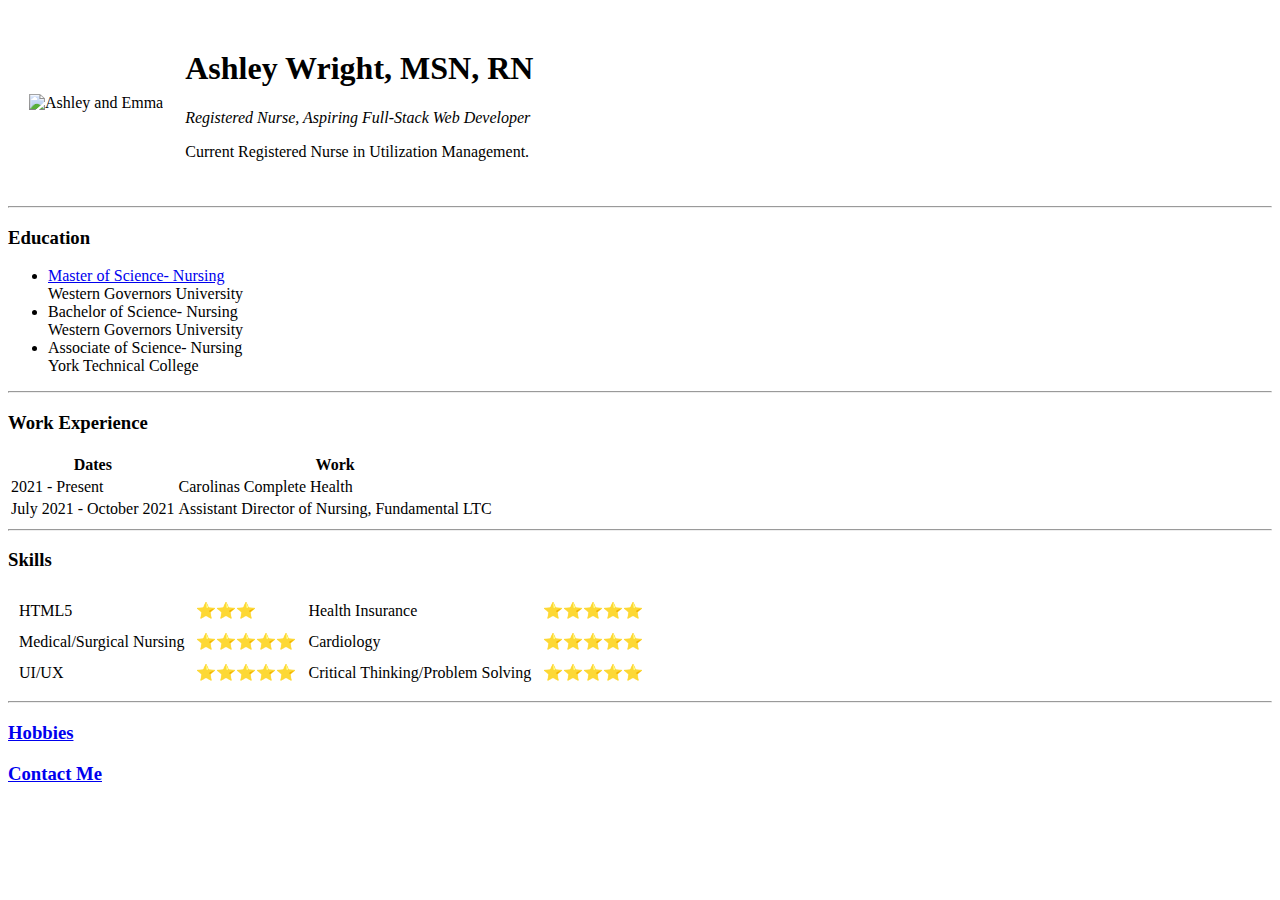
==== index.html @ 92cf84ec "added to page" ====
<!DOCTYPE html>
<html lang="en" dir="ltr">

<head>
  <meta charset="utf-8">
  <title>Ashley's Personal Site</title>
</head>

<body>
  <table cellspacing="20">
    <tr>
      <td><img src="Ashley and Emma-modified.png" alt="Ashley and Emma" height="200"></td>
      <td>  <h1>Ashley Wright, MSN, RN</h1>
        <p><em>Registered Nurse, Aspiring Full-Stack Web Developer</em></p>
        <p>Current Registered Nurse in Utilization Management.</p>
      </td>
    </tr>
  </table>
  <hr>
  <h3>Education</h3>
  <ul>
    <li><a href="https://www.wgu.edu/online-nursing-health-degrees/rn-to-msn-nursing-leadership-management-masters-program.html">Master of Science- Nursing</a><br>Western Governors University</li>
    <li>Bachelor of Science- Nursing <br>Western Governors University</li>
    <li>Associate of Science- Nursing <br>York Technical College</li>
  </ul>
  <hr>
  <h3>Work Experience</h3>
  <table>
    <thead>
      <tr>
        <th>Dates</th>
        <th>Work</th>
      </tr>
    </thead>
    <tbody>
      <tr>
        <td>2021 - Present</td>
        <td>Carolinas Complete Health</td>
      </tr>
      <tr>
<td>July 2021 - October 2021</td>
<td>Assistant Director of Nursing, Fundamental LTC</td>
      </tr>
    </tbody>
    <tfoot>
    </tfoot>
  </table>
  <hr>
  <h3>Skills</h3>
  <table cellspacing="10">
    <tr>
      <td>HTML5</td>
      <td>⭐⭐⭐</td>
      <td>Health Insurance</td>
      <td>⭐⭐⭐⭐⭐</td>
    </tr>
    <tr>
      <td>Medical/Surgical Nursing</td>
      <td>⭐⭐⭐⭐⭐</td>
      <td>Cardiology</td>
      <td>⭐⭐⭐⭐⭐</td>
    </tr>
    <tr>
      <td>UI/UX</td>
      <td>⭐⭐⭐⭐⭐</td>
      <td>Critical Thinking/Problem Solving</td>
      <td>⭐⭐⭐⭐⭐</td>
    </tr>
  </table>
  <hr>
  <h3><a href="hobbies.html">Hobbies</a></h3>
  <h3><a href="contact.html">Contact Me</a></h3>

</body>

</html>
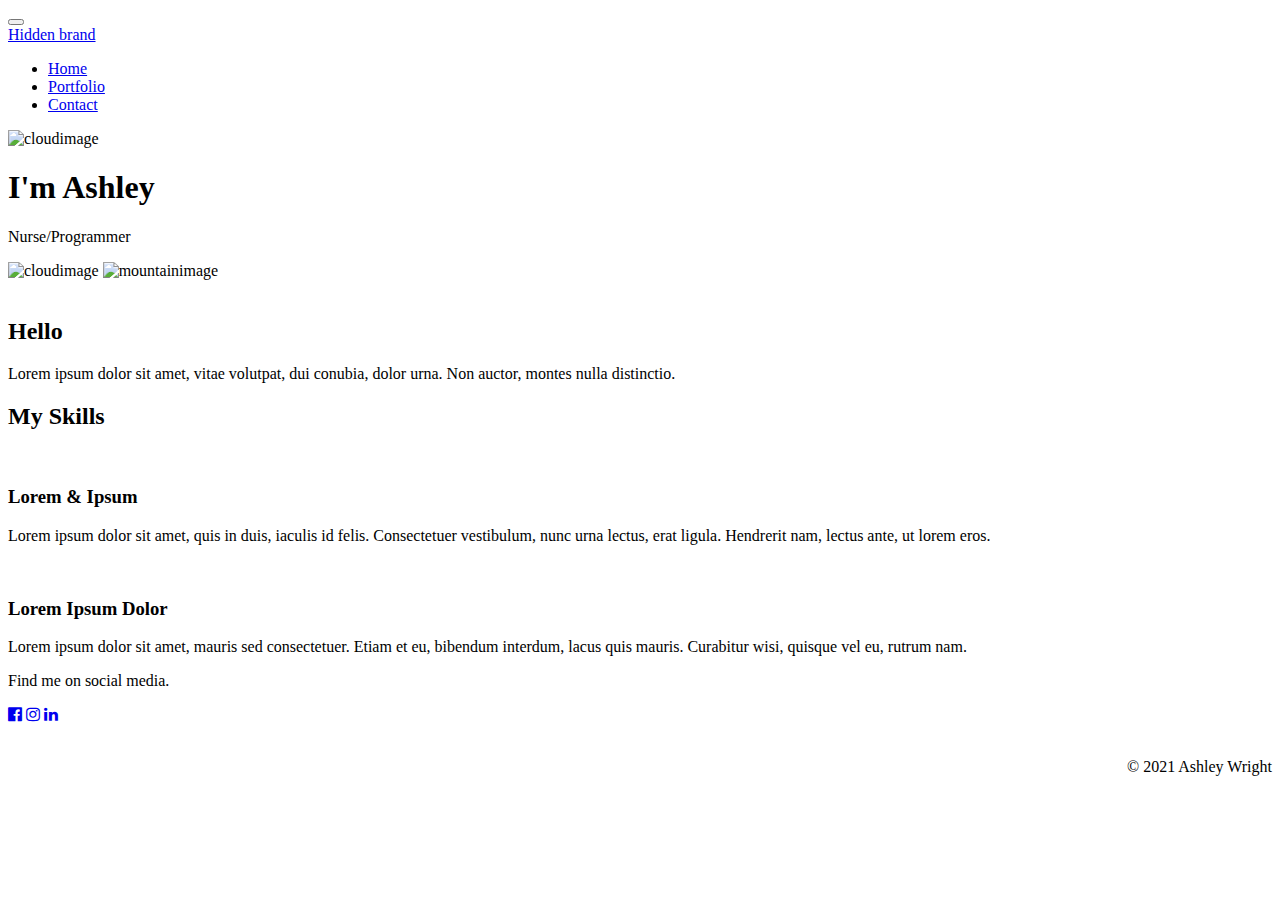
==== commit 63f61b80: "update" ====
--- a/index.html
+++ b/index.html
@@ -1,76 +1,78 @@
 <!DOCTYPE html>
 <html lang="en" dir="ltr">
 
-<head>
+<head display="block">
   <meta charset="utf-8">
-  <title>Ashley's Personal Site</title>
+  <link rel="stylesheet" href="cssstyle\style.css">
+  <link rel="stylesheet" href="https://cdnjs.cloudflare.com/ajax/libs/font-awesome/4.7.0/css/font-awesome.min.css">
+  <link rel="preconnect" href="https://fonts.googleapis.com">
+  <link rel="preconnect" href="https://fonts.gstatic.com" crossorigin>
+  <link href="https://fonts.googleapis.com/css2?family=Satisfy&family=Spartan:wght@200&display=swap" rel="stylesheet">
+  <link href="https://cdn.jsdelivr.net/npm/bootstrap@5.1.3/dist/css/bootstrap.min.css" rel="stylesheet" integrity="sha384-1BmE4kWBq78iYhFldvKuhfTAU6auU8tT94WrHftjDbrCEXSU1oBoqyl2QvZ6jIW3" crossorigin="anonymous">
+  <script src="https://cdn.jsdelivr.net/npm/bootstrap@5.1.3/dist/js/bootstrap.bundle.min.js" integrity="sha384-ka7Sk0Gln4gmtz2MlQnikT1wXgYsOg+OMhuP+IlRH9sENBO0LRn5q+8nbTov4+1p" crossorigin="anonymous"></script>
+  <title>Ashley's Page</title>
 </head>
 
-<body>
-  <table cellspacing="20">
-    <tr>
-      <td><img src="Ashley and Emma-modified.png" alt="Ashley and Emma" height="200"></td>
-      <td>  <h1>Ashley Wright, MSN, RN</h1>
-        <p><em>Registered Nurse, Aspiring Full-Stack Web Developer</em></p>
-        <p>Current Registered Nurse in Utilization Management.</p>
-      </td>
-    </tr>
-  </table>
-  <hr>
-  <h3>Education</h3>
-  <ul>
-    <li><a href="https://www.wgu.edu/online-nursing-health-degrees/rn-to-msn-nursing-leadership-management-masters-program.html">Master of Science- Nursing</a><br>Western Governors University</li>
-    <li>Bachelor of Science- Nursing <br>Western Governors University</li>
-    <li>Associate of Science- Nursing <br>York Technical College</li>
-  </ul>
-  <hr>
-  <h3>Work Experience</h3>
-  <table>
-    <thead>
-      <tr>
-        <th>Dates</th>
-        <th>Work</th>
-      </tr>
-    </thead>
-    <tbody>
-      <tr>
-        <td>2021 - Present</td>
-        <td>Carolinas Complete Health</td>
-      </tr>
-      <tr>
-<td>July 2021 - October 2021</td>
-<td>Assistant Director of Nursing, Fundamental LTC</td>
-      </tr>
-    </tbody>
-    <tfoot>
-    </tfoot>
-  </table>
-  <hr>
-  <h3>Skills</h3>
-  <table cellspacing="10">
-    <tr>
-      <td>HTML5</td>
-      <td>⭐⭐⭐</td>
-      <td>Health Insurance</td>
-      <td>⭐⭐⭐⭐⭐</td>
-    </tr>
-    <tr>
-      <td>Medical/Surgical Nursing</td>
-      <td>⭐⭐⭐⭐⭐</td>
-      <td>Cardiology</td>
-      <td>⭐⭐⭐⭐⭐</td>
-    </tr>
-    <tr>
-      <td>UI/UX</td>
-      <td>⭐⭐⭐⭐⭐</td>
-      <td>Critical Thinking/Problem Solving</td>
-      <td>⭐⭐⭐⭐⭐</td>
-    </tr>
-  </table>
-  <hr>
-  <h3><a href="hobbies.html">Hobbies</a></h3>
-  <h3><a href="contact.html">Contact Me</a></h3>
+<nav class="navbar navbar-expand-lg navbar-light bg-light">
+  <div class="container-fluid">
+    <button class="navbar-toggler" type="button" data-bs-toggle="collapse" data-bs-target="#navbarTogglerDemo01" aria-controls="navbarNav" aria-expanded="false" aria-label="Toggle navigation">
+      <span class="navbar-toggler-icon"></span>
+    </button>
+    <div class="collapse navbar-collapse" id="navbarTogglerDemo01">
+      <a class="navbar-brand" href="#">Hidden brand</a>
+      <ul class="navbar-nav me-auto mb-2 mb-lg-0">
+        <li class="nav-item">
+          <a class="nav-link active" aria-current="page" href="#">Home</a>
+        </li>
+        <li class="nav-item">
+          <a class="nav-link active" href="#">Portfolio</a>
+        </li>
+        <li class="nav-item">
+          <a class="nav-link active" href="#">Contact</a>
+        </li>
+      </ul>
+    </div>
+  </div>
+</nav>
 
+<body class="style.css">
+  <div class="top">
+    <img src="images/cloud.png" alt="cloudimage" class="cloudimage1">
+    <h1>I'm Ashley</h1>
+    <p>Nurse/Programmer</p>
+    <img src="images/cloud.png" alt="cloudimage" class="cloudimage2">
+    <img src="images/mountain.png" alt="mountainimage" class="mountainimage">
+  </div>
+
+  <div class="middle">
+    <img src="" alt="">
+    <h2>Hello</h2>
+    <p>Lorem ipsum dolor sit amet, vitae volutpat, dui conubia, dolor urna. Non auctor, montes nulla distinctio.</p>
+  </div>
+  <div class="skills">
+    <h2>My Skills</h2>
+    <div class="skill-row">
+      <img class="" src="" alt="">
+      <h3>Lorem & Ipsum</h3>
+      <p>Lorem ipsum dolor sit amet, quis in duis, iaculis id felis. Consectetuer vestibulum, nunc urna lectus, erat ligula. Hendrerit nam, lectus ante, ut lorem eros.</p>
+    </div>
+    <div class="skill-row">
+      <img class="" src="" alt="">
+      <h3>Lorem Ipsum Dolor</h3>
+      <p>Lorem ipsum dolor sit amet, mauris sed consectetuer. Etiam et eu, bibendum interdum, lacus quis mauris. Curabitur wisi, quisque vel eu, rutrum nam.</p>
+    </div>
+  </div>
+  </div>
 </body>
 
+<footer class="bottom">
+  <p>Find me on social media.</p>
+  <a href="https://www.facebook.com/awright1002"><i class="fa fa-facebook-official w3-hover-opacity"></i></a>
+  <a href="https://www.instagram.com/unifrau/"><i class="fa fa-instagram w3-hover-opacity"></i></a>
+  <a href="https://www.linkedin.com/in/ashley-w-909702187"><i class="fa fa-linkedin w3-hover-opacity"></i></a>
+<br> </br>
+  <p align="right">© 2021 Ashley Wright</p>
+
+</footer>
+
 </html>
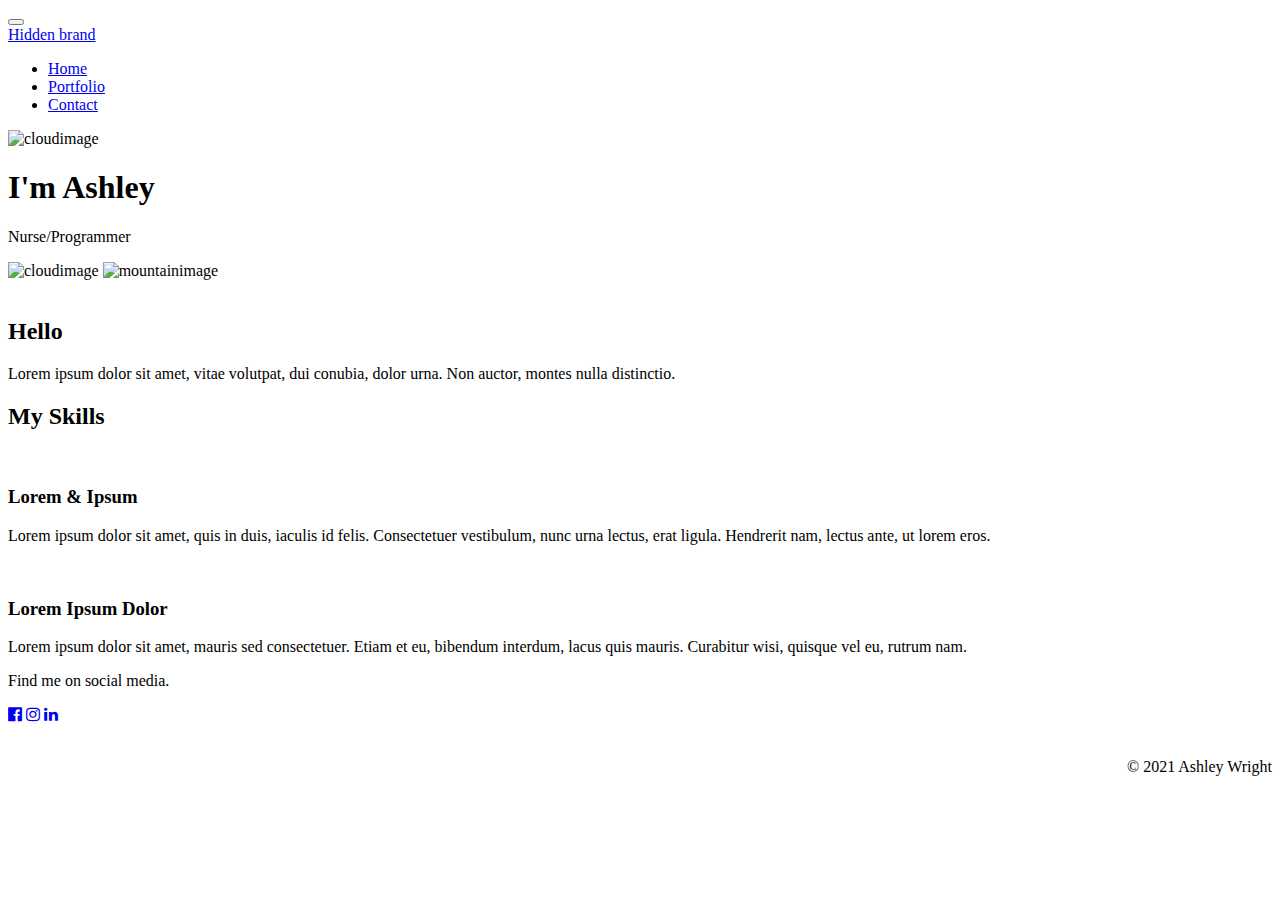
==== commit 3c0fdfba: "Update index.html" ====
--- a/index.html
+++ b/index.html
@@ -3,7 +3,7 @@
 
 <head display="block">
   <meta charset="utf-8">
-  <link rel="stylesheet" href="cssstyle\style.css">
+  <link rel="stylesheet" href="style.css">
   <link rel="stylesheet" href="https://cdnjs.cloudflare.com/ajax/libs/font-awesome/4.7.0/css/font-awesome.min.css">
   <link rel="preconnect" href="https://fonts.googleapis.com">
   <link rel="preconnect" href="https://fonts.gstatic.com" crossorigin>
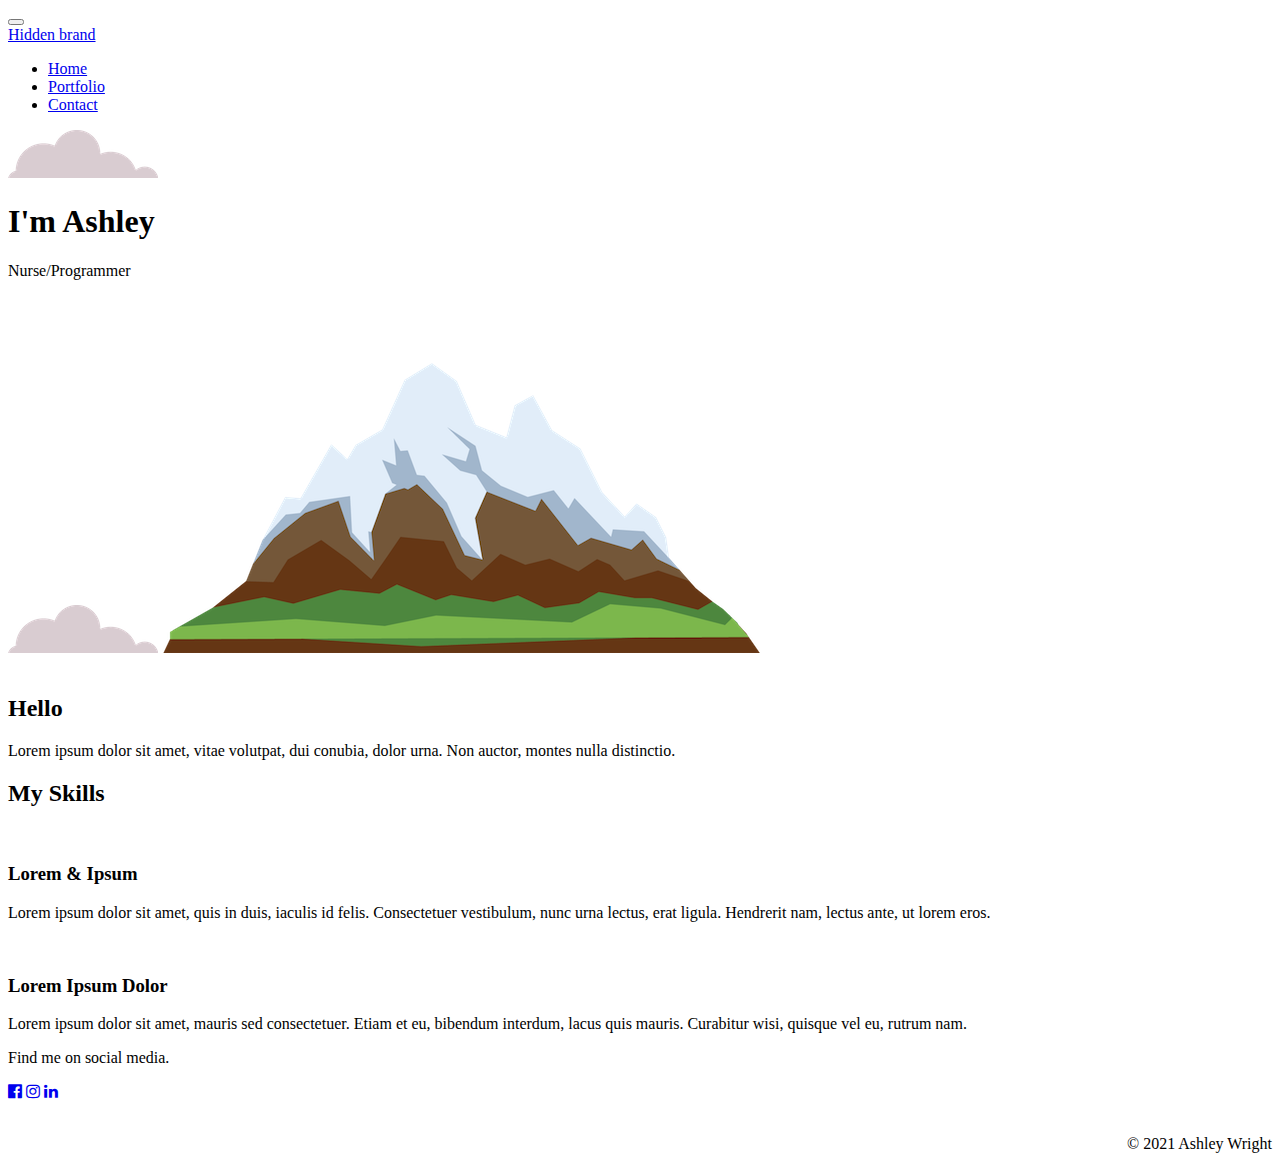
==== commit e1c46f60: "Update index.html" ====
--- a/index.html
+++ b/index.html
@@ -37,11 +37,11 @@
 
 <body class="style.css">
   <div class="top">
-    <img src="images/cloud.png" alt="cloudimage" class="cloudimage1">
+    <img src="cloud.png" alt="cloudimage" class="cloudimage1">
     <h1>I'm Ashley</h1>
     <p>Nurse/Programmer</p>
-    <img src="images/cloud.png" alt="cloudimage" class="cloudimage2">
-    <img src="images/mountain.png" alt="mountainimage" class="mountainimage">
+    <img src="cloud.png" alt="cloudimage" class="cloudimage2">
+    <img src="mountain.png" alt="mountainimage" class="mountainimage">
   </div>
 
   <div class="middle">
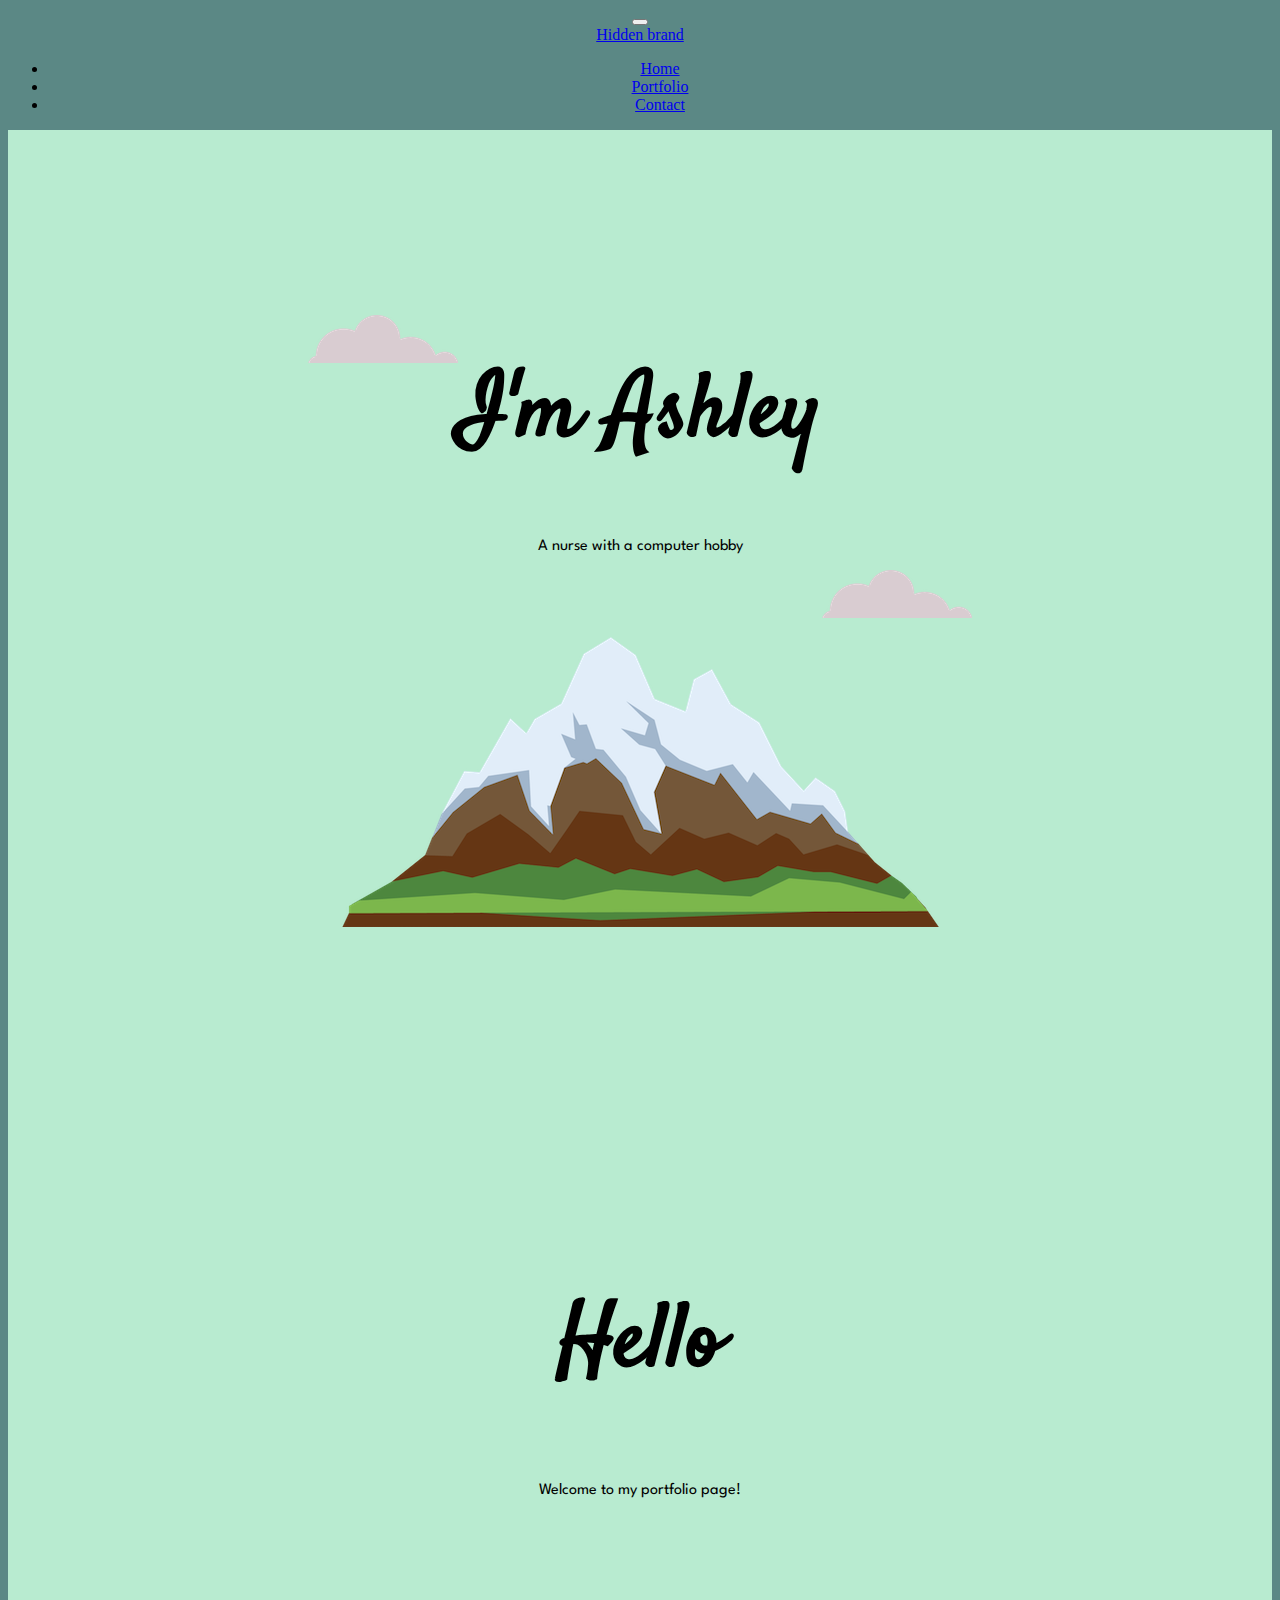
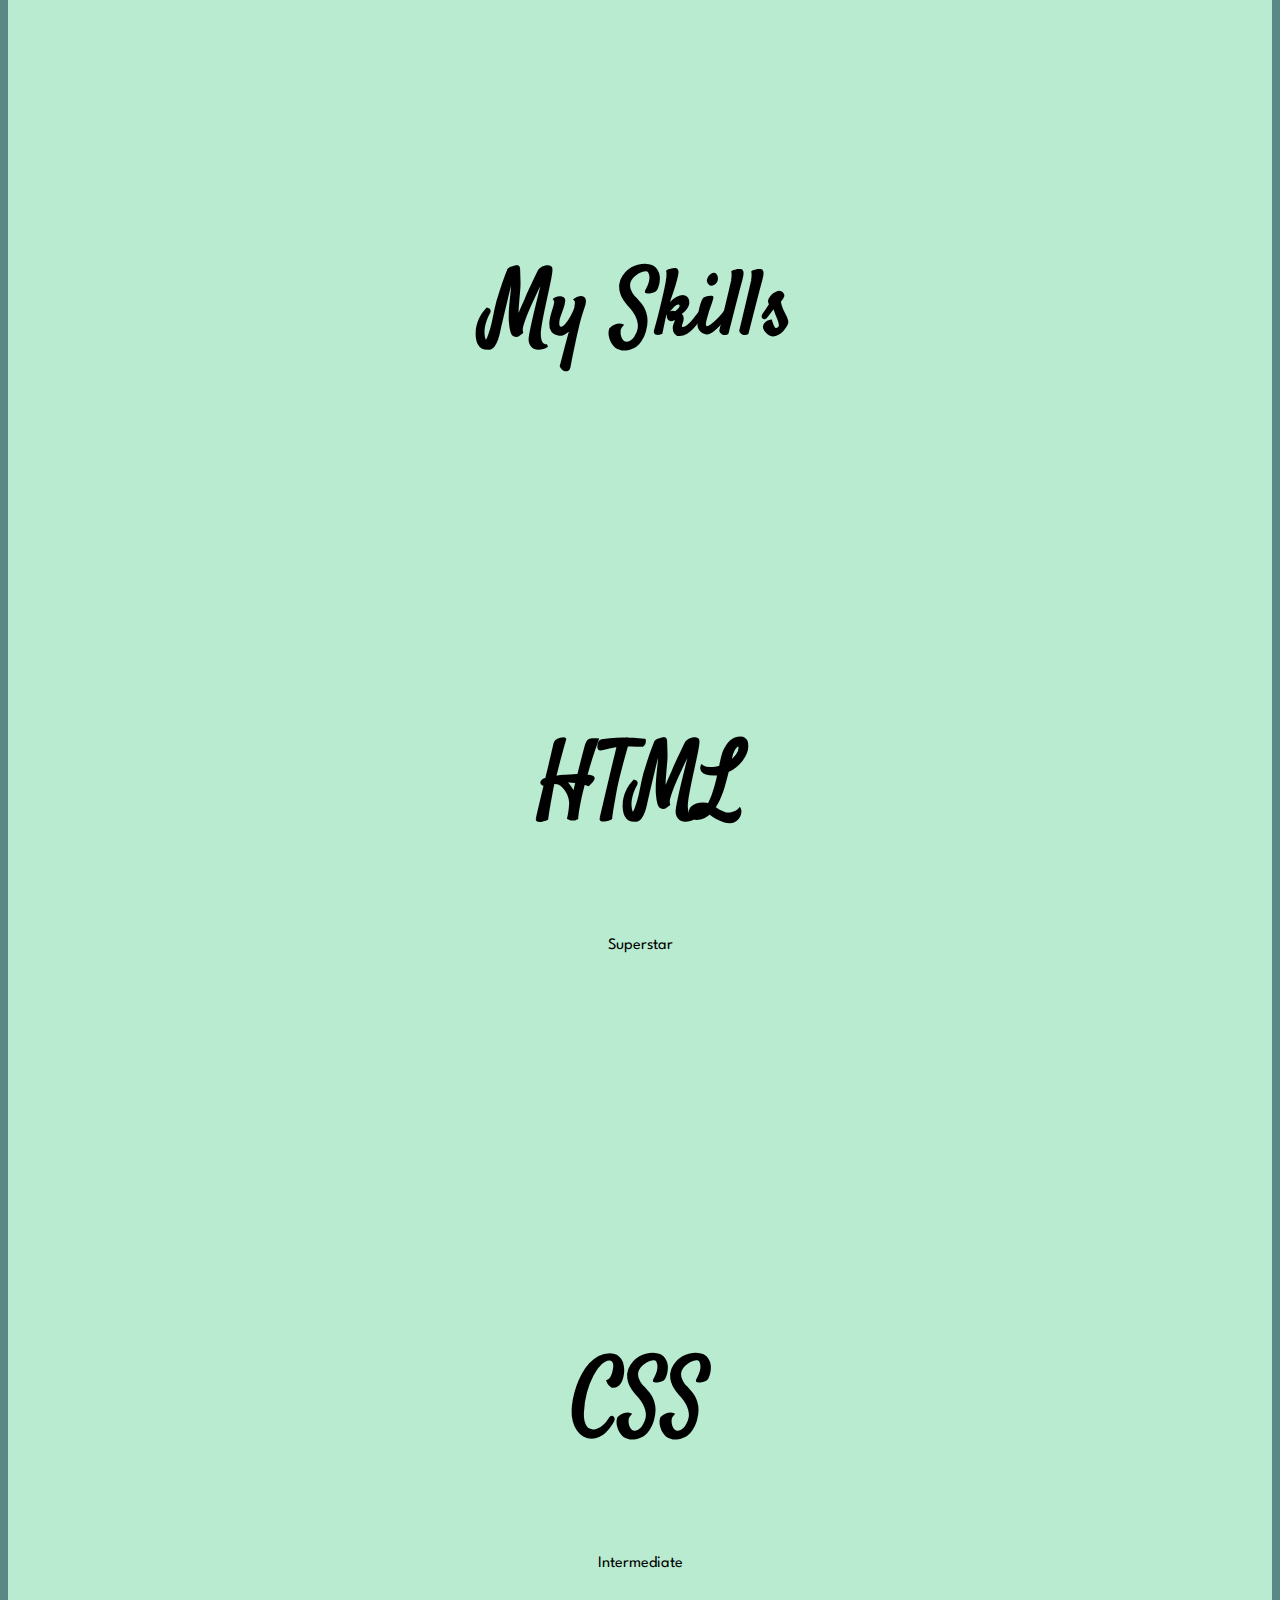
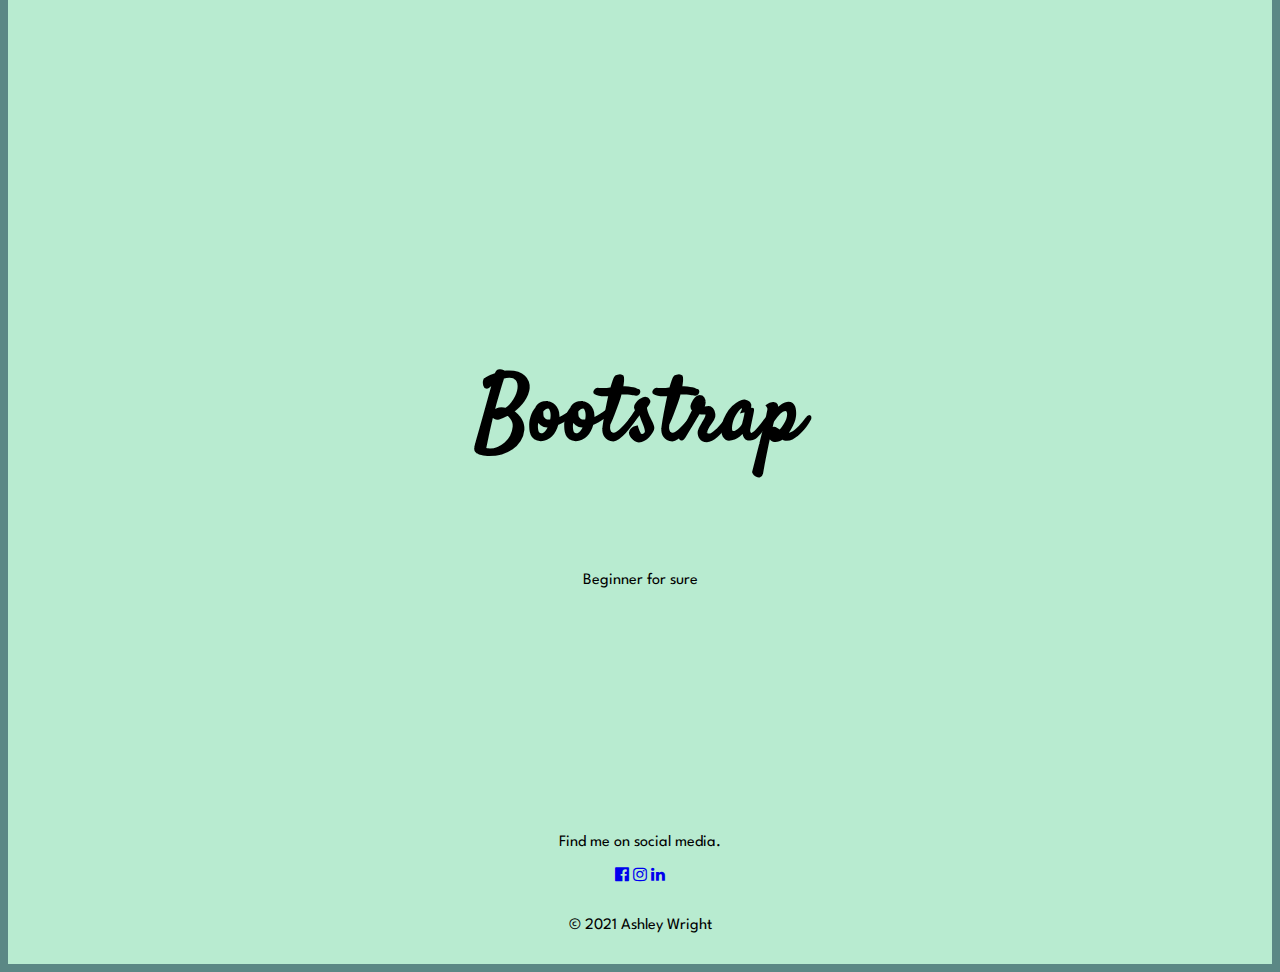
==== commit 46e95213: "Update index.html" ====
--- a/index.html
+++ b/index.html
@@ -39,7 +39,7 @@
   <div class="top">
     <img src="cloud.png" alt="cloudimage" class="cloudimage1">
     <h1>I'm Ashley</h1>
-    <p>Nurse/Programmer</p>
+    <p>A nurse with a computer hobby</p>
     <img src="cloud.png" alt="cloudimage" class="cloudimage2">
     <img src="mountain.png" alt="mountainimage" class="mountainimage">
   </div>
@@ -47,19 +47,24 @@
   <div class="middle">
     <img src="" alt="">
     <h2>Hello</h2>
-    <p>Lorem ipsum dolor sit amet, vitae volutpat, dui conubia, dolor urna. Non auctor, montes nulla distinctio.</p>
+    <p>Welcome to my portfolio page!</p>
   </div>
   <div class="skills">
     <h2>My Skills</h2>
     <div class="skill-row">
       <img class="" src="" alt="">
-      <h3>Lorem & Ipsum</h3>
-      <p>Lorem ipsum dolor sit amet, quis in duis, iaculis id felis. Consectetuer vestibulum, nunc urna lectus, erat ligula. Hendrerit nam, lectus ante, ut lorem eros.</p>
+      <h3>HTML</h3>
+      <p>Superstar</p>
     </div>
     <div class="skill-row">
       <img class="" src="" alt="">
-      <h3>Lorem Ipsum Dolor</h3>
-      <p>Lorem ipsum dolor sit amet, mauris sed consectetuer. Etiam et eu, bibendum interdum, lacus quis mauris. Curabitur wisi, quisque vel eu, rutrum nam.</p>
+      <h3>CSS</h3>
+      <p>Intermediate</p>
+    </div>
+    <div class="skill-row">
+      <img class="" src="" alt="">
+      <h3>Bootstrap</h3>
+      <p>Beginner for sure</p>
     </div>
   </div>
   </div>
--- a/style.css
+++ b/style.css
@@ -0,0 +1,115 @@
+body {
+  background-color: #5b8885;
+  text-align: center;
+  line-height: normal;
+  border-style: none;
+  height: auto;
+  width: auto;
+}
+
+h1, h2, h3, h4 {
+  font-family: 'Satisfy', cursive;
+  font-size: 560.5%;
+  position: relative;
+  text-align: center;
+  padding-top: 60px;
+}
+
+p {
+  font-family: 'Spartan', sans-serif;
+  position: relative;
+  text-align: center;
+  border-style: none;
+}
+
+.cloudimage1 {
+  position: absolute;
+  left: 300px;
+  padding-top: 85px;
+}
+
+.cloudimage2 {
+  position: absolute;
+  right: 300px;
+}
+
+.mountainimage {
+  display: block;
+  margin-left: auto;
+  margin-right: auto;
+}
+
+.top {
+  background-color: #b8ebd0;
+  position: relative;
+  padding: 100px;
+}
+
+.ashleyemma {
+  float: left;
+  margin-right: 30px;
+}
+
+.middle {
+  background-color: #b8ebd0;
+  position: relative;
+  padding: 100px;
+}
+
+.skills {
+  background-color: #b8ebd0;
+  position: relative;
+  padding: 100px;
+}
+
+.skill-row {
+  background-color: #b8ebd0;
+  position: relative;
+  padding: 100px;
+}
+
+.contact-me {
+  background-color: #b8ebd0;
+  position: relative;
+  padding: 100px;
+}
+
+.bottom {
+  align-content: center;
+  background-color: #b8ebd0;
+  padding: 15px;
+  text-align: center;}
+
+
+
+/*
+body {
+  background-color: MistyRose;
+}
+/***************************TAG SELECTORS***************************************/
+/*Extra CSS style Examples*/
+/*hr {
+  border-style: none;
+  border-top-style: dotted;
+  border-color: gray;
+  border-width: 5px;
+  width: 5%;
+}
+h1 {color: #6d717a;
+font-size: 50px;}
+h2{color: #6d717a}
+h3 {color: #6d717a}
+h4 {color: #6d717a}
+h5 {color: #6d717a}
+
+
+img:hover{background-color: #b8ebd0}
+/***************************CLASS SELECTORS***************************************/
+/*
+.food {background-color: #6d6875}
+.people {background-color: #6d6875}
+.circular {border-radius: 50%}
+
+/***************************ID SELECTORS***************************************/
+/*
+#heading {color: #b5838d}
